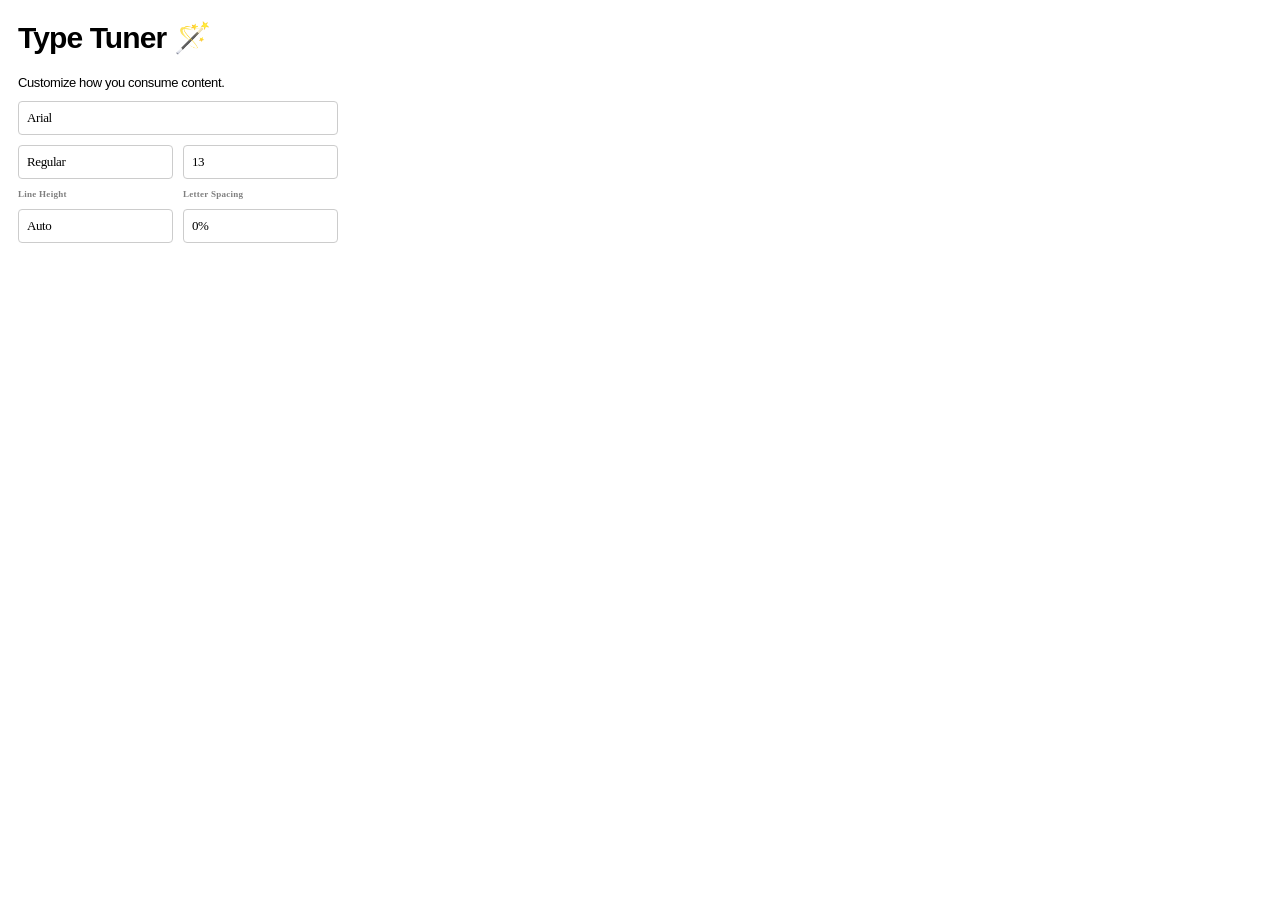
==== type-tuner copy/popup.html @ 0fe661cf "FOUND ROUNDED CORNERS https://github.com/iamOmarFaruk/chrome-extension-rounded-popup-corners/tree/ma" ====
<!DOCTYPE html>
<html lang="en">
  <head>
    <meta charset="UTF-8" />
    <meta http-equiv="X-UA-Compatible" content="IE=edge" />
    <meta name="viewport" content="width=device-width, initial-scale=1.0" />
    <link rel="stylesheet" href="./popup.css" />
  </head>
  <body>
    <template id="li_template">
      <li>
        <a>
          <h3 class="title">Type Tuner</h3>
          <p class="pathname">Font</p>
        </a>
      </li>
    </template>

    <h1>Type Tuner 🪄</h1>
    <h2>Customize how you consume content.</h2>

    <div class="font">
      <p>Arial</p>
    </div>

    <div class="font-details-row">
      <div class="font-details">
        <p>Regular</p>
      </div>
      <div class="font-details">
        <p>13</p>
      </div>
    </div>

    <div class="font-details-row">
      <div class="font-details-col">
        <h3>Line Height</h3>
        <div class="font-details">
          <p>Auto</p>
        </div>
      </div>
      <div class="font-details-col">
        <h3>Letter Spacing</h3>
        <div class="font-details">
          <p>0%</p>
        </div>
      </div>
    </div>
    

    <!-- <button>Font</button> -->
    <!-- <ul></ul> -->

    <script src="./popup.js" type="module"></script>
  </body>
</html>
---- type-tuner copy/popup.css ----
/* -  Arial default font, not importing cause widely available
- "Arial is the most widely used font for both online and printed media. Arial is also the default font in Google Docs. Arial is one of the safest web fonts, and it is available on all major operating systems."
- https://www.w3schools.com/cssref/css_websafe_fonts.php  */

body {
  width: 20rem;
  padding-inline: 10px;
  padding-block-end: 20px;
  /* width: 300px; */
    border-radius: 12px;
  overflow: hidden;
}

/* pasted from Figma prototype, will change to relative units down the line
https://www.figma.com/design/0U98ZUQkZn9AKklQUUK5xy/Lucy-Trepanier?node-id=302-252&m=dev */

h1 {
  font-family: 'Arial', sans-serif;
  color: #000;
  font-size: 30px;
  font-style: normal;
  font-weight: 700;
  line-height: normal;
  letter-spacing: -0.9px;
}

/* pasted from Figma prototype, will change to relative units down the line
https://www.figma.com/design/0U98ZUQkZn9AKklQUUK5xy/Lucy-Trepanier?node-id=302-252&m=dev */

h2 {
  color: #000;
  font-family: 'Arial', sans-serif;
  font-size: 13px;
  font-style: normal;
  font-weight: 400;
  line-height: normal;
  letter-spacing: -0.39px;
}

/* pasted from Figma prototype, will change to relative units down the line
https://www.figma.com/design/0U98ZUQkZn9AKklQUUK5xy/Lucy-Trepanier?node-id=302-252&m=dev */

h3 {
  color: #7F7F7F;
  font-family: Inter;
  font-size: 9px;
  font-style: normal;
  font-weight: 600;
  line-height: normal;
  letter-spacing: 0.27px;
  padding-block-start: 10px;
}

/* pasted from Figma prototype, will change to relative units down the line
https://www.figma.com/design/0U98ZUQkZn9AKklQUUK5xy/Lucy-Trepanier?node-id=302-252&m=dev */
/* 
.container {
  display: flex;
  flex-direction: column;
  gap: 10px;
} */

/* pasted from Figma prototype, will change to relative units down the line
https://www.figma.com/design/0U98ZUQkZn9AKklQUUK5xy/Lucy-Trepanier?node-id=302-252&m=dev */

.font {
  height: 32px;
    /* background: #f0f0f0; */
  border: 1px solid #ccc;
  border-radius: 4px;
  padding-inline-start: 8px;
    /* padding: 8px; */
  display: flex;
  align-items: center;
}

/* pasted from Figma prototype, will change to relative units down the line
https://www.figma.com/design/0U98ZUQkZn9AKklQUUK5xy/Lucy-Trepanier?node-id=302-252&m=dev */


.font-details-row {
  display: flex;
  gap: 10px;
  /* width: 100% */
}

.font-details {
  flex: 1;
  height: 32px;
  border: 1px solid #ccc;
  border-radius: 4px;
  padding-inline-start: 8px;
  display: flex;
  align-items: center;
  margin-block-start: 10px;
}

.font-details-col {
  flex: 1;
}

/* pasted from Figma prototype, will change to relative units down the line
https://www.figma.com/design/0U98ZUQkZn9AKklQUUK5xy/Lucy-Trepanier?node-id=302-252&m=dev */

p {
  color: #000;
  font-family: Inter;
  font-size: 13px;
  font-style: normal;
  font-weight: 400;
  line-height: normal;
  letter-spacing: -0.39px;
}

ul {
  list-style-type: none;
  padding-inline-start: 0;
  margin: 1rem 0;
}

li {
  padding: 0.25rem;
}
li:nth-child(odd) {
  background: #80808030;
}
li:nth-child(even) {
  background: #ffffff;
}

h3,
p {
  margin: 0;
}


/* manifest cause i cant comment


{
  "manifest_version": 3,
  "name": "Type-tuner",
  "version": "1.0",
    "icons": {
    "16": "images/icon-16.png",
    "128": "images/icon-128.png"
  },
  "action": {
    "default_icon": {
      "16": "images/icon-16.png",
      "128": "images/icon-128.png"
    }
  },
  "description": "Changes the font of websites to Comic Sans.",
  "content_scripts": [
    {
      "matches": ["<all_urls>"],
      "css": ["style.css"]
    }
  ]
} */
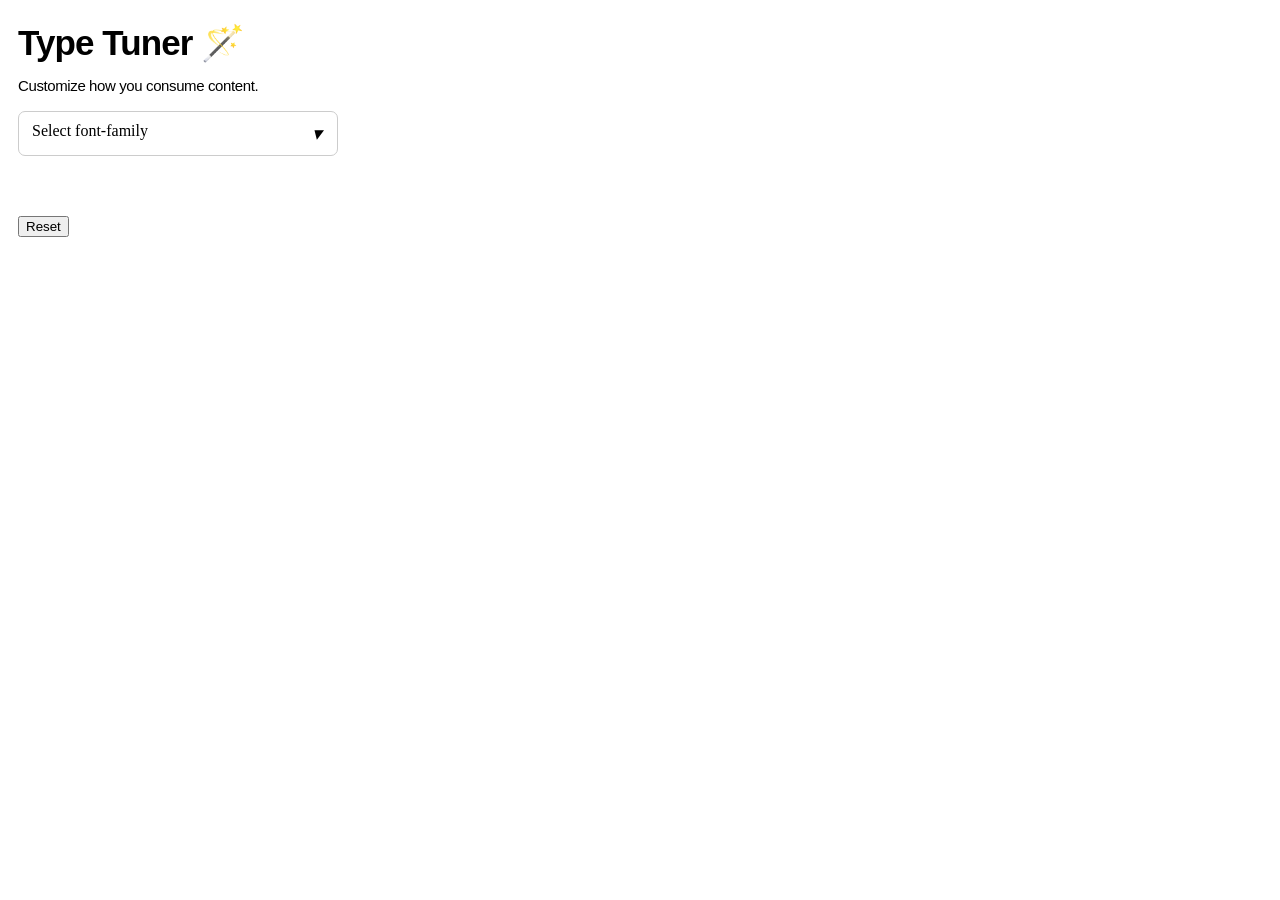
==== commit 678d2158: "DESCRIPTIONS - Descriptions showing up when font changes in the type-tuner copy" ====
--- a/type-tuner copy/popup.html
+++ b/type-tuner copy/popup.html
@@ -19,7 +19,48 @@
     <h1>Type Tuner 🪄</h1>
     <h2>Customize how you consume content.</h2>
 
-    <div class="font">
+
+  <!-- following tutorial to implement drop down menu. I will be replacing the content with CSS style sheets like Eric mentioned which will take over the page and control the font.
+  https://www.codingnepalweb.com/custom-select-menu-html-javascript/#google_vignette  -->
+    <article> 
+    <form class="wrapper">
+      <div class="select-btn">
+        <!-- telling me what inline elements go within form element
+        this item is a clickable caption for the font inputs options
+        https://www.google.com/search?q=what+inline+elements+need+to+go+inside+%3Cform%3E&sca_esv=91f788fc0d48d683&rlz=1C5CHFA_enCA864CA864&biw=1728&bih=962&sxsrf=ANbL-n4gHsT0a3Y3aX4L5mB_ji6H3YlSgg%3A1775617497151&ei=2cXVafDzCM2A5OMPr-3puA0&ved=0ahUKEwiwxLLRot2TAxVNAHkGHa92GtcQ4dUDCBE&uact=5&oq=what+inline+elements+need+to+go+inside+%3Cform%3E&gs_lp=[base64]&sclient=gws-wiz-serp -->
+        <label>Select font-family</label>
+        <!-- don't need "search" -->
+        <i>▾</i>
+      </div>
+      <div class="content">
+        <!-- changed search to option -->
+        <ul class="options">
+          <!-- from binding project structure -->
+           <!-- javascript is already taking control -->
+          <!-- <li>
+            <input type="radio" name="font" id="font1" value="Arial" checked>
+            <label for="font1">Arial</label>
+          </li>
+          <li>
+            <input type="radio" name="font" id="font2" value="Georgia">
+            <label for="font2">Georgia</label>
+          </li>
+          <li>
+            <input type="radio" name="font" id="font3" value="Times New Roman">
+            <label for="font3">Times New Roman</label>
+          </li>
+          <li>
+            <input type="radio" name="font" id="font4" value="Courier New">
+            <label for="font4">Courier New</label>
+          </li>
+          <li>
+            <input type="radio" name="font" id="font5" value="Verdana">
+            <label for="font5">Verdana</label>
+          </li> -->
+        </ul>
+      </div>
+    </form>
+    <!-- <div class="font">
       <p>Arial</p>
     </div>
 
@@ -45,12 +86,33 @@
           <p>0%</p>
         </div>
       </div>
-    </div>
+    </div> -->
+
+
+  <!-- <form class="wrapper">
+      <div class="select-btn">
+        <label>Select background color</label>
+        <i>▾</i>
+      </div>
+      <div class="content">
+      
+        <ul class="options">
+        
+        </ul>
+      </div>
+    </form>
+ -->
+
+  <p id="font-description"></p>
+
+      </article>
+        <button id="resetBtn">Reset</button>
+
     
-
+      <script src="script.js"></script>
     <!-- <button>Font</button> -->
     <!-- <ul></ul> -->
 
-    <script src="./popup.js" type="module"></script>
+    <!-- <script src="./popup.js" type="module"></script> -->
   </body>
 </html>
--- a/type-tuner copy/popup.css
+++ b/type-tuner copy/popup.css
@@ -1,6 +1,10 @@
 /* -  Arial default font, not importing cause widely available
 - "Arial is the most widely used font for both online and printed media. Arial is also the default font in Google Docs. Arial is one of the safest web fonts, and it is available on all major operating systems."
 - https://www.w3schools.com/cssref/css_websafe_fonts.php  */
+
+/* Inter font
+@import url('https://fonts.googleapis.com/css2?family=Climate+Crisis:YEAR@1979&family=Geist:wght@100..900&family=Inter:ital,opsz,wght@0,14..32,100..900;1,14..32,100..900&family=Poppins:ital,wght@0,100;0,200;0,300;0,400;0,500;0,600;0,700;0,800;0,900;1,100;1,200;1,300;1,400;1,500;1,600;1,700;1,800;1,900&display=swap'); */
+
 
 body {
   width: 20rem;
@@ -15,13 +19,15 @@
 https://www.figma.com/design/0U98ZUQkZn9AKklQUUK5xy/Lucy-Trepanier?node-id=302-252&m=dev */
 
 h1 {
-  font-family: 'Arial', sans-serif;
-  color: #000;
-  font-size: 30px;
+  font-family: "Inter", sans-serif;
+  color: #000;
+  font-size: 35px;
   font-style: normal;
   font-weight: 700;
   line-height: normal;
   letter-spacing: -0.9px;
+  padding-block-end: 0;
+  margin-block-end: 0;
 }
 
 /* pasted from Figma prototype, will change to relative units down the line
@@ -29,12 +35,13 @@
 
 h2 {
   color: #000;
-  font-family: 'Arial', sans-serif;
-  font-size: 13px;
+  font-family: "Inter", sans-serif;
+  font-size: 15px;
   font-style: normal;
   font-weight: 400;
   line-height: normal;
   letter-spacing: -0.39px;
+  padding-block-end: 5px;
 }
 
 /* pasted from Figma prototype, will change to relative units down the line
@@ -42,7 +49,7 @@
 
 h3 {
   color: #7F7F7F;
-  font-family: Inter;
+  font-family: "Inter", sans-serif;
   font-size: 9px;
   font-style: normal;
   font-weight: 600;
@@ -66,7 +73,7 @@
 .font {
   height: 32px;
     /* background: #f0f0f0; */
-  border: 1px solid #ccc;
+  /* border: 1px solid #ccc; */
   border-radius: 4px;
   padding-inline-start: 8px;
     /* padding: 8px; */
@@ -87,7 +94,7 @@
 .font-details {
   flex: 1;
   height: 32px;
-  border: 1px solid #ccc;
+  /* border: 1px solid #ccc; */
   border-radius: 4px;
   padding-inline-start: 8px;
   display: flex;
@@ -104,7 +111,7 @@
 
 p {
   color: #000;
-  font-family: Inter;
+  font-family: "Inter", sans-serif;
   font-size: 13px;
   font-style: normal;
   font-weight: 400;
@@ -115,15 +122,13 @@
 ul {
   list-style-type: none;
   padding-inline-start: 0;
-  margin: 1rem 0;
-}
-
-li {
-  padding: 0.25rem;
-}
+  margin: 0;
+}
+
 li:nth-child(odd) {
   background: #80808030;
 }
+
 li:nth-child(even) {
   background: #ffffff;
 }
@@ -133,29 +138,156 @@
   margin: 0;
 }
 
-
-/* manifest cause i cant comment
-
-
-{
-  "manifest_version": 3,
-  "name": "Type-tuner",
-  "version": "1.0",
-    "icons": {
-    "16": "images/icon-16.png",
-    "128": "images/icon-128.png"
-  },
-  "action": {
-    "default_icon": {
-      "16": "images/icon-16.png",
-      "128": "images/icon-128.png"
-    }
-  },
-  "description": "Changes the font of websites to Comic Sans.",
-  "content_scripts": [
-    {
-      "matches": ["<all_urls>"],
-      "css": ["style.css"]
-    }
-  ]
-} */+/* .select-btn, li{
+  display: flex;
+  align-items: center;
+  cursor: pointer;
+} */
+.select-btn{
+  display: flex;
+  /* flex-direction: column; */
+  gap: 10px;
+  padding-block: 10px;
+  padding-inline-start: 13px;
+  border: 1px solid #ccc;
+  border-radius: 7px;
+  justify-content: space-between;
+  padding-inline-end: 15px;
+  justify-content: space-between;
+
+  span {
+    color: #000;
+    font-family: "Inter", sans-serif;
+    font-size: 13px;
+    font-style: normal;
+    font-weight: 400;
+    line-height: normal;
+    letter-spacing: -0.39px;
+  }
+
+  i {
+    font-size: larger;
+  }
+}
+/* 
+.select-btn i{
+  font-size: 31px;
+  transition: transform 0.3s linear;
+} */
+
+
+.wrapper.active .select-btn i{
+  transform: rotate(-180deg);
+}
+.content{
+  display: none;
+  /* padding: 20px; */
+  /* margin-top: 15px; */
+  /* background: #fff; */
+  border-radius: 7px;
+  /* box-shadow: 0 10px 25px rgba(0,0,0,0.1); */
+}
+.wrapper.active .content{
+  display: block;
+}
+/* .content .search{
+  position: relative;
+} */
+/* .search i{
+  top: 50%;
+  left: 15px;
+  color: #999;
+  font-size: 20px;
+  pointer-events: none;
+  transform: translateY(-50%);
+  position: absolute;
+} */
+/* .search input{
+  height: 50px;
+  width: 100%;
+  outline: none;
+  font-size: 17px;
+  border-radius: 5px;
+  padding: 0 20px 0 43px;
+  border: 1px solid #B3B3B3;
+} */
+/* .search input:focus{
+  padding-left: 42px;
+  border: 2px solid #4285f4;
+}
+.search input::placeholder{
+  color: #bfbfbf;
+} */
+.content .options{
+  /* margin-top: 10px;
+  max-height: 250px;
+  overflow-y: auto;
+  padding-right: 7px; */
+
+  color: #000;
+  font-family: "Inter", sans-serif;
+  font-size: 13px;
+  font-style: normal;
+  font-weight: 400;
+  line-height: normal;
+  letter-spacing: -0.39px;
+
+}
+.options::-webkit-scrollbar{
+  width: 7px;
+}
+.options::-webkit-scrollbar-track{
+  background: #f1f1f1;
+  border-radius: 25px;
+}
+.options::-webkit-scrollbar-thumb{
+  background: #ccc;
+  border-radius: 25px;
+}
+/* .options::-webkit-scrollbar-thumb:hover{
+  background: #b3b3b3;
+} */
+/* .options li{ */
+  /* height: 50px;
+  padding: 0 13px;
+  font-size: 21px; */
+
+    /* display: flex; */
+  /* flex-direction: column; */
+  /* gap: 10px;
+  padding-block: 10px;
+  padding-inline-start: 13px;
+  border: 1px solid #ccc;
+  border-radius: 7px;
+  justify-content: space-between;
+  padding-inline-end: 15px;
+  justify-content: space-between; */
+
+    /* height: 40px;
+  padding: 0 13px;
+  font-size: 16px;
+  border-radius: 0;
+  display: flex;
+  align-items: center;
+  cursor: pointer;
+} */
+
+.options li {
+  height: 35px;
+  padding-inline-start: 13px;
+  font-size: 13px;
+  border-radius: 0;
+  display: flex;
+  align-items: center;
+}
+
+#resetBtn {
+  margin-block-start: 1rem;
+}
+
+#font-description {
+  font-size: 13px;
+  color: #666;
+  margin-top: 8px;
+  min-height: 36px; /* prevents layout jump */
+}
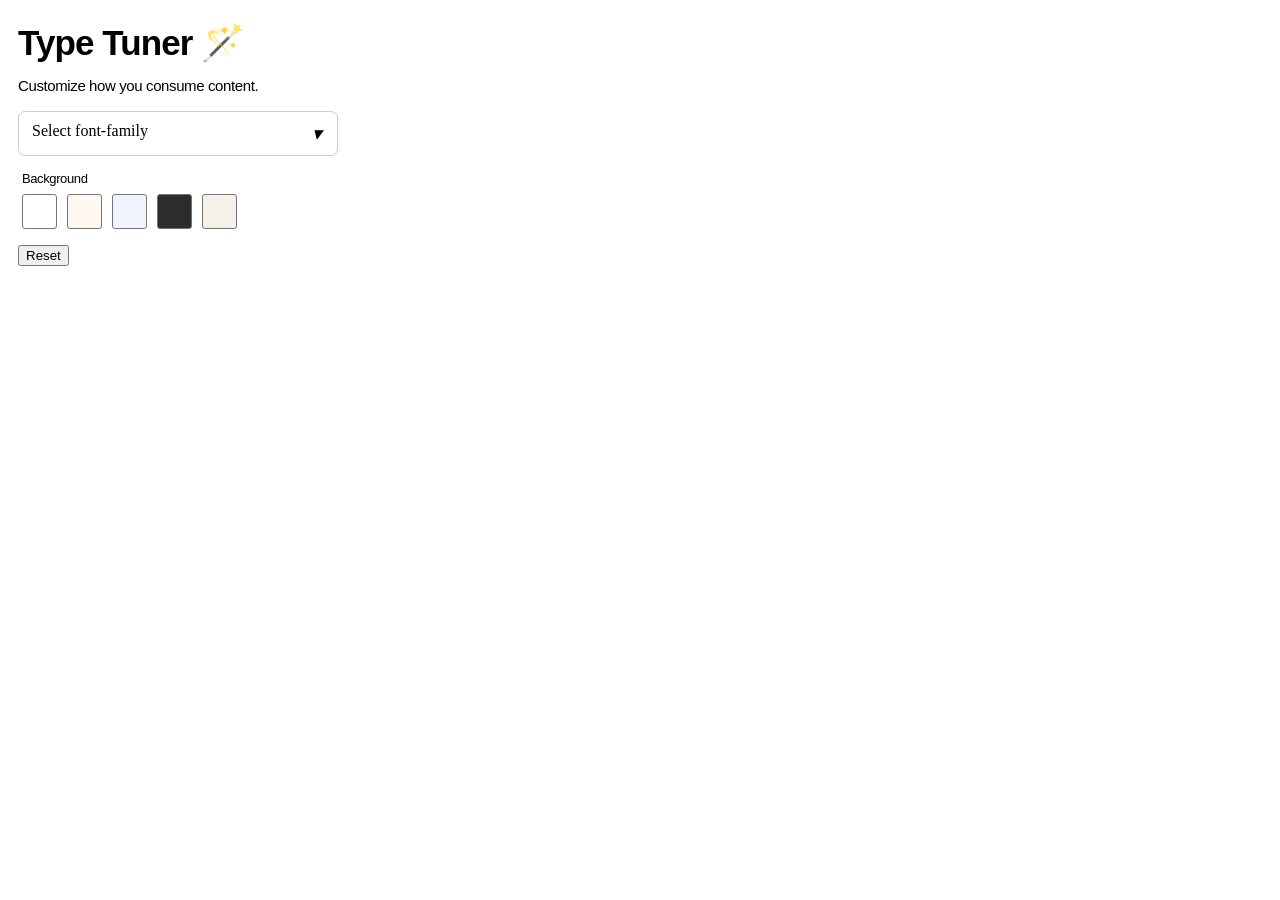
==== commit fcae7bbb: "Updated styling and backgrounds - added data-color into html as well as default state - played aroun" ====
--- a/type-tuner copy/popup.html
+++ b/type-tuner copy/popup.html
@@ -87,29 +87,28 @@
         </div>
       </div>
     </div> -->
+  <p id="font-description"></p>
+
+      <div class="bg-color">
+        <label class="bg-label">Background</label>
+          <div class="bg-swatches" id="bg-swatches">
+            <!-- https://developer.mozilla.org/en-US/docs/Web/HTML/How_to/Use_data_attributes -->
+            <button class="swatch" data-color="null" style="background:#ffffff;" title="Default"></button>
+            <button class="swatch" data-color="#FFF8F0" style="background:#FFF8F0;" title="Warm"></button>
+            <button class="swatch" data-color="#F0F4FF" style="background:#F0F4FF;" title="Cool"></button>
+            <button class="swatch" data-color="#1a1a1a" style="background:#2c2c2c;" title="Dark"></button>
+            <button class="swatch" data-color="#F5F0E8" style="background:#F5F0E8;" title="Paper"></button>
+       </div>
+      </div>
 
 
-  <!-- <form class="wrapper">
-      <div class="select-btn">
-        <label>Select background color</label>
-        <i>▾</i>
-      </div>
-      <div class="content">
-      
-        <ul class="options">
-        
-        </ul>
-      </div>
-    </form>
- -->
-
-  <p id="font-description"></p>
 
       </article>
         <button id="resetBtn">Reset</button>
 
     
       <script src="script.js"></script>
+      <script src="background.js"></script>
     <!-- <button>Font</button> -->
     <!-- <ul></ul> -->
 
--- a/type-tuner copy/popup.css
+++ b/type-tuner copy/popup.css
@@ -285,9 +285,43 @@
   margin-block-start: 1rem;
 }
 
+/* from figma why I have px */
+
 #font-description {
-  font-size: 13px;
-  color: #666;
-  margin-top: 8px;
-  min-height: 36px; /* prevents layout jump */
+  color:#757575;
+  margin-block-start: 8px;
+  font-family: "Inter", sans-serif;
+  font-size: 13px;
+  letter-spacing: -0.39px;
+  padding-inline-start: 4px;
+}
+
+#font-description:empty {
+    display: none;
+}
+
+.bg-label {
+  display: block;
+  margin-block-end: 8px;
+  margin-block-start: 15px;
+  padding-inline-start: 4px;
+  color: black;
+  font-family: "Inter", sans-serif;
+  font-size: 13px;
+  letter-spacing: -0.39px;
+}
+
+.bg-swatches {
+  display: flex;
+  gap: 10px;
+  padding-inline-start: 4px;
+}
+
+/* from figma why I have px */
+
+.swatch {
+  width: 35px;
+  height: 35px;
+  border-radius: 3px;
+  border: 1px solid #757575;
 }
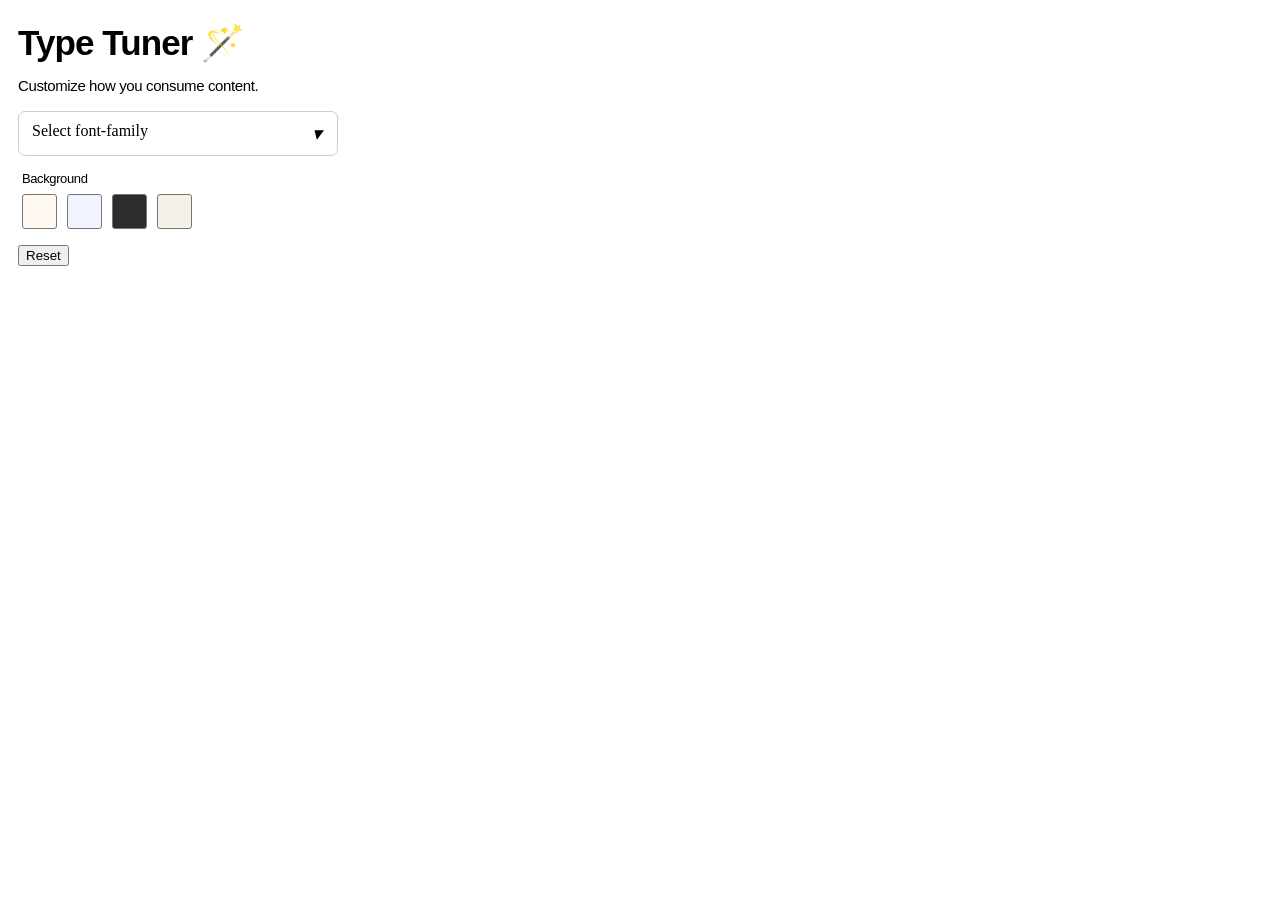
==== commit 1636e439: "Background color applied - function working, taken from my code in script.js new background.js sheet" ====
--- a/type-tuner copy/popup.html
+++ b/type-tuner copy/popup.html
@@ -93,10 +93,9 @@
         <label class="bg-label">Background</label>
           <div class="bg-swatches" id="bg-swatches">
             <!-- https://developer.mozilla.org/en-US/docs/Web/HTML/How_to/Use_data_attributes -->
-            <button class="swatch" data-color="null" style="background:#ffffff;" title="Default"></button>
             <button class="swatch" data-color="#FFF8F0" style="background:#FFF8F0;" title="Warm"></button>
             <button class="swatch" data-color="#F0F4FF" style="background:#F0F4FF;" title="Cool"></button>
-            <button class="swatch" data-color="#1a1a1a" style="background:#2c2c2c;" title="Dark"></button>
+            <button class="swatch" data-color="#2c2c2c" style="background:#2c2c2c;" title="Dark"></button>
             <button class="swatch" data-color="#F5F0E8" style="background:#F5F0E8;" title="Paper"></button>
        </div>
       </div>
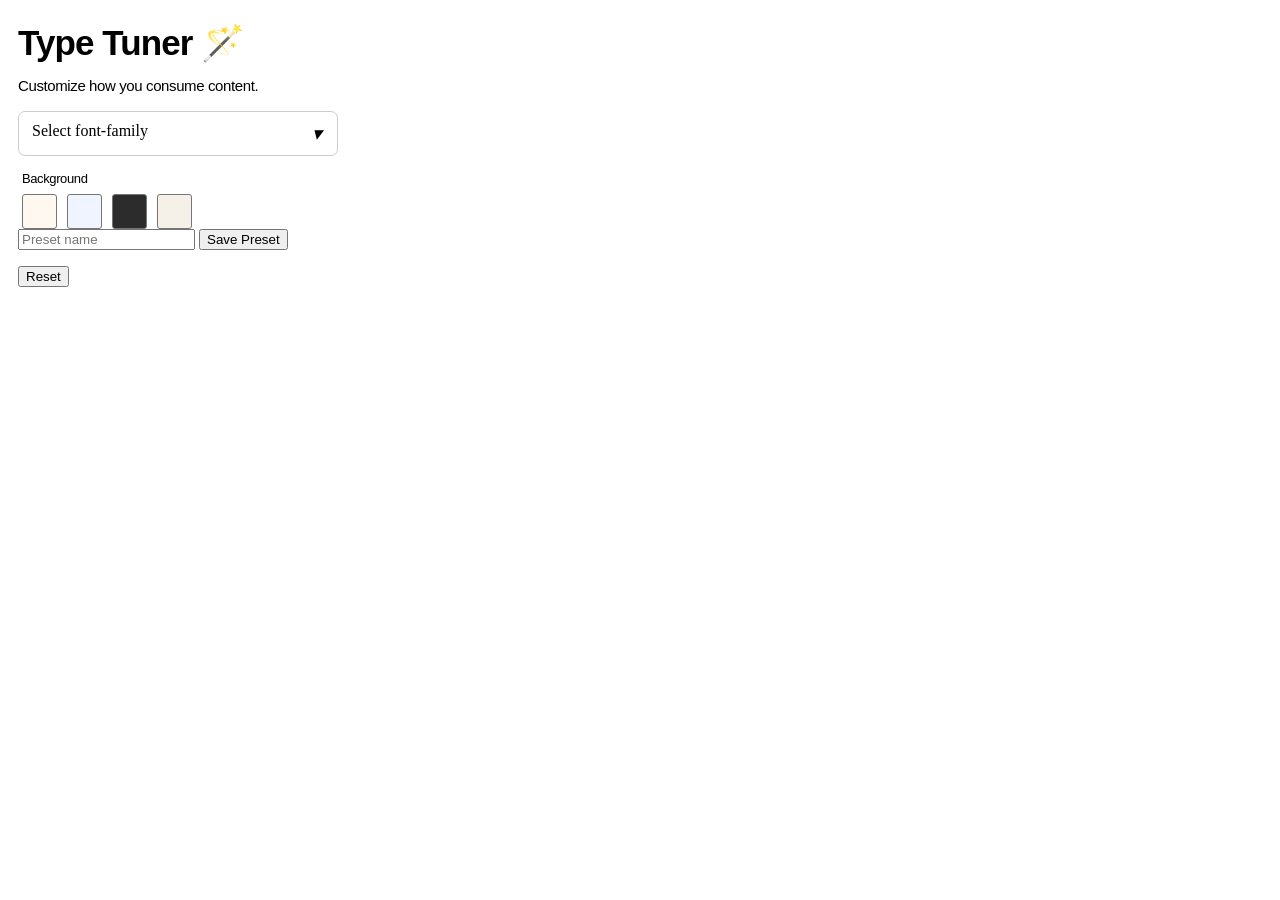
==== commit 25fca86a: "Preset button visible - input field (no function yet) - taken from forms-params-storage-main class f" ====
--- a/type-tuner copy/popup.html
+++ b/type-tuner copy/popup.html
@@ -100,6 +100,11 @@
        </div>
       </div>
 
+      <!-- taken and changed from forms-params-storage tutorial -->
+       <!-- https://github.com/typography-interaction-2526/forms-params-storage -->
+			<!-- Different types can control what is allowed: https://developer.mozilla.org/en-US/docs/Web/HTML/Element/input -->
+			<input id="pre" name="preset" placeholder="Preset name" required type="text">
+      <button id="save">Save Preset</button>
 
 
       </article>
@@ -108,6 +113,7 @@
     
       <script src="script.js"></script>
       <script src="background.js"></script>
+      <script src="presets.js"></script>
     <!-- <button>Font</button> -->
     <!-- <ul></ul> -->
 
